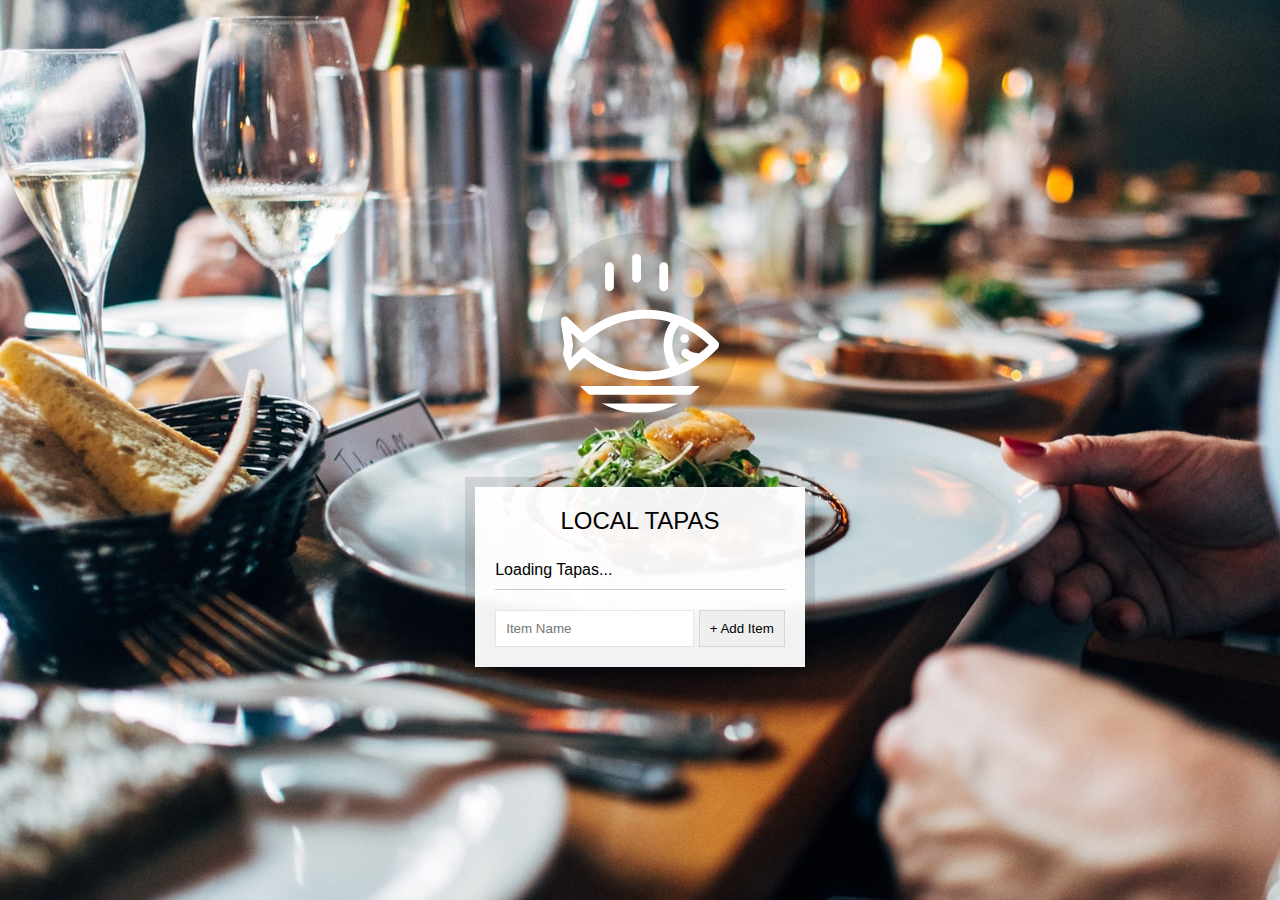
==== index-START.html @ c2f1aabd "first commit" ====
<!DOCTYPE html>
<html lang="en">
<head>
  <meta charset="UTF-8">
  <title>LocalStorage</title>
  <link rel="stylesheet" href="style.css">
</head>
<body>
  <!--
      Fish SVG Cred:
      https://thenounproject.com/search/?q=fish&i=589236
   -->

   <svg xmlns="http://www.w3.org/2000/svg" xmlns:xlink="http://www.w3.org/1999/xlink" version="1.1" x="0px" y="0px" viewBox="0 0 512 512" enable-background="new 0 0 512 512" xml:space="preserve"><g><path d="M495.9,425.3H16.1c-5.2,0-10.1,2.9-12.5,7.6c-2.4,4.7-2.1,10.3,0.9,14.6l39,56.4c2.6,3.8,7,6.1,11.6,6.1h401.7   c4.6,0,9-2.3,11.6-6.1l39-56.4c3-4.3,3.3-9.9,0.9-14.6C506,428.2,501.1,425.3,495.9,425.3z M449.4,481.8H62.6L43,453.6H469   L449.4,481.8z"/><path d="M158.3,122c7.8,0,14.1-6.3,14.1-14.1V43.4c0-7.8-6.3-14.1-14.1-14.1c-7.8,0-14.1,6.3-14.1,14.1v64.5   C144.2,115.7,150.5,122,158.3,122z"/><path d="M245.1,94.7c7.8,0,14.1-6.3,14.1-14.1V16.1c0-7.8-6.3-14.1-14.1-14.1C237.3,2,231,8.3,231,16.1v64.5   C231,88.4,237.3,94.7,245.1,94.7z"/><path d="M331.9,122c7.8,0,14.1-6.3,14.1-14.1V43.4c0-7.8-6.3-14.1-14.1-14.1s-14.1,6.3-14.1,14.1v64.5   C317.8,115.7,324.1,122,331.9,122z"/><path d="M9.6,385.2c5.3,2.8,11.8,1.9,16.2-2.2l50.6-47.7c56.7,46.5,126.6,71.9,198.3,71.9c0,0,0,0,0,0   c87.5,0,169.7-36.6,231.4-103.2c5-5.4,5-13.8,0-19.2c-61.8-66.5-144-103.2-231.4-103.2c-72,0-142.2,25.6-199,72.5l-50-47.1   c-4.4-4.1-10.9-5-16.2-2.2c-5.3,2.8-8.3,8.7-7.4,14.6l11.6,75L2.2,370.6C1.3,376.5,4.2,382.4,9.6,385.2z M380.9,230.8   c34.9,14.3,67.2,35.7,95.3,63.6c-10.1,10-20.8,19.2-31.9,27.5c-22.4-3.3-29.6-8.8-30.7-9.7c-4-5.7-11.8-7.7-18.1-4.4   c-6.9,3.6-9.5,12.2-5.9,19.1c1.9,3.5,7.3,10.3,22.4,16c-10.1,5.7-20.5,10.7-31.1,15.1C352.4,320.2,352.4,268.6,380.9,230.8z    M36.3,255.6l29.4,27.7c5.3,5,13.6,5.1,19.1,0.3c53.2-47.6,120.7-73.7,190-73.7c26.9,0,53.2,3.9,78.5,11.3   c-29.3,44.6-29.3,102,0,146.6c-25.3,7.4-51.6,11.3-78.5,11.3c-69,0-136.3-26-189.4-73.2c-2.7-2.4-13.4-6.3-19.1,0.3l-30.1,28.3   l5.7-40C42.2,293,36.3,255.6,36.3,255.6z"/><circle cx="398.8" cy="273.8" r="14.1"/></g></svg>

  <div class="wrapper">
    <h2>LOCAL TAPAS</h2>
    <p></p>
    <ul class="plates">
      <li>Loading Tapas...</li>
    </ul>
    <form class="add-items">
      <input type="text" name="item" placeholder="Item Name" required>
      <input type="submit" value="+ Add Item">
    </form>
  </div>

<script>
  const addItems = document.querySelector('.add-items');
  const itemsList = document.querySelector('.plates');
  const items = [];

</script>


</body>
</html>
---- style.css ----
html {
  box-sizing: border-box;
  background: url("oh-la-la.jpeg") center no-repeat;
  background-size: cover;
  min-height: 100vh;
  display: flex;
  justify-content: center;
  align-items: center;
  text-align: center;
  font-family: Futura, "Trebuchet MS", Arial, sans-serif;
}

*,
*:before,
*:after {
  box-sizing: inherit;
}

svg {
  fill: white;
  background: rgba(0, 0, 0, 0.1);
  padding: 20px;
  border-radius: 50%;
  width: 200px;
  margin-bottom: 50px;
}

.wrapper {
  padding: 20px;
  max-width: 350px;
  background: rgba(255, 255, 255, 0.95);
  box-shadow: 0 0 0 10px rgba(0, 0, 0, 0.1);
}

h2 {
  text-align: center;
  margin: 0;
  font-weight: 200;
}

.plates {
  margin: 0;
  padding: 0;
  text-align: left;
  list-style: none;
}

.plates li {
  border-bottom: 1px solid rgba(0, 0, 0, 0.2);
  padding: 10px 0;
  font-weight: 100;
  display: flex;
}

.plates label {
  flex: 1;
  cursor: pointer;
}

.plates input {
  display: none;
}

.plates input + label:before {
  content: "⬜️";
  margin-right: 10px;
}

.plates input:checked + label:before {
  content: "🌮";
}

.add-items {
  margin-top: 20px;
}

.add-items input {
  padding: 10px;
  outline: 0;
  border: 1px solid rgba(0, 0, 0, 0.1);
}
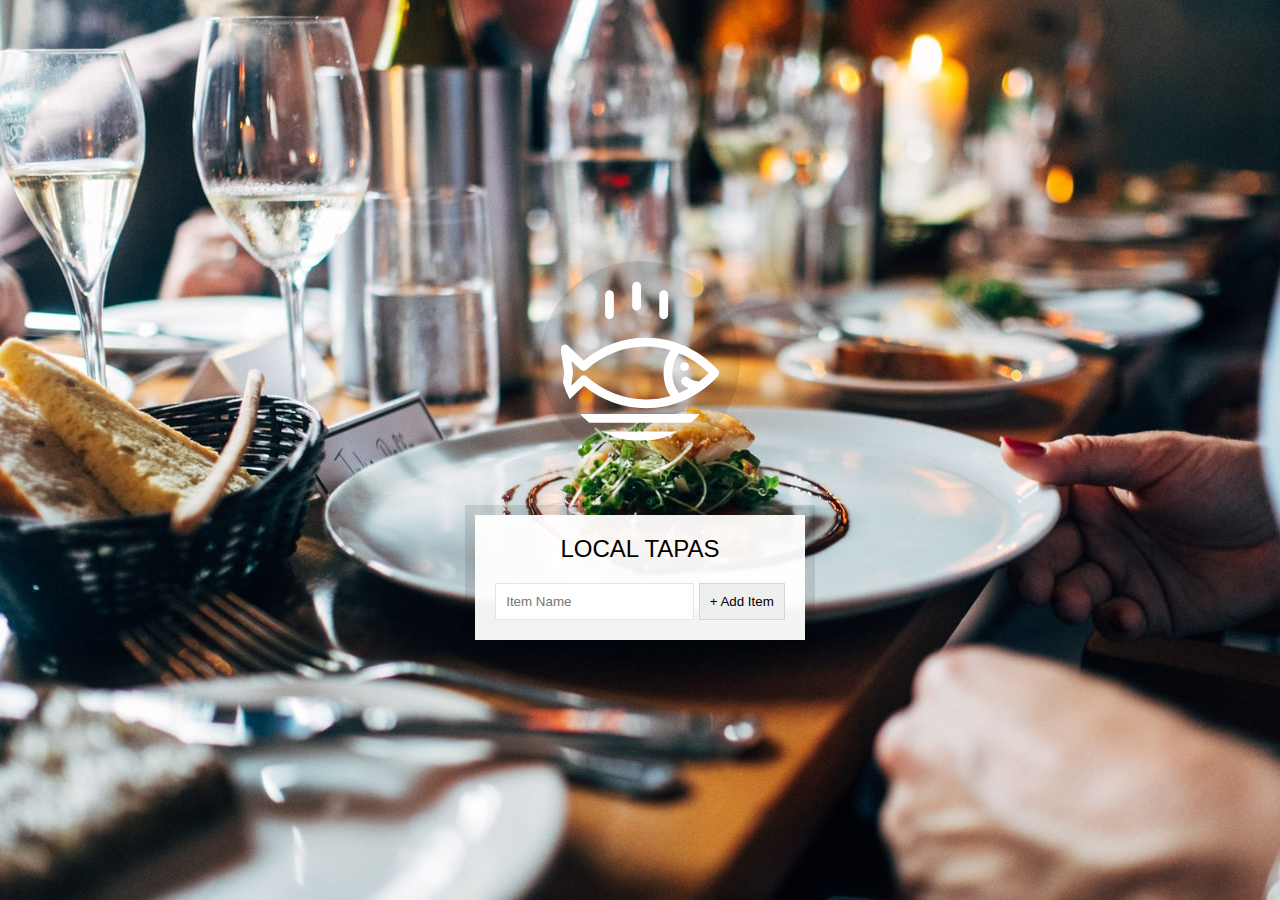
==== commit 024f60f3: "wip" ====
--- a/index-START.html
+++ b/index-START.html
@@ -30,6 +30,35 @@
   const itemsList = document.querySelector('.plates');
   const items = [];
 
+  function addItem(e) {
+    e.preventDefault();
+    const text = (this.querySelector('[name=item]')).value;
+    const item = {
+      text,
+      done: false
+    };
+
+    items.push(item);
+    populateList(items, itemsList);
+    localStorage.setItem('items', JSON.stringify(items));
+    this.reset();
+  };
+
+  function populateList(plates = [], platesList) {
+    platesList.innerHTML = plates.map((plate, i) => {
+      return `
+        <li>
+          <input type="checkbox" data-index=${i} id="item${i}" ${plate.done ? 'checked' : ''} />
+          <label for="item${i}">${plate.text}</label>
+        </li>
+      `;
+    }).join('');
+  };
+
+  addItems.addEventListener('submit', addItem);
+
+  populateList(items, itemsList);
+
 </script>
 
 
